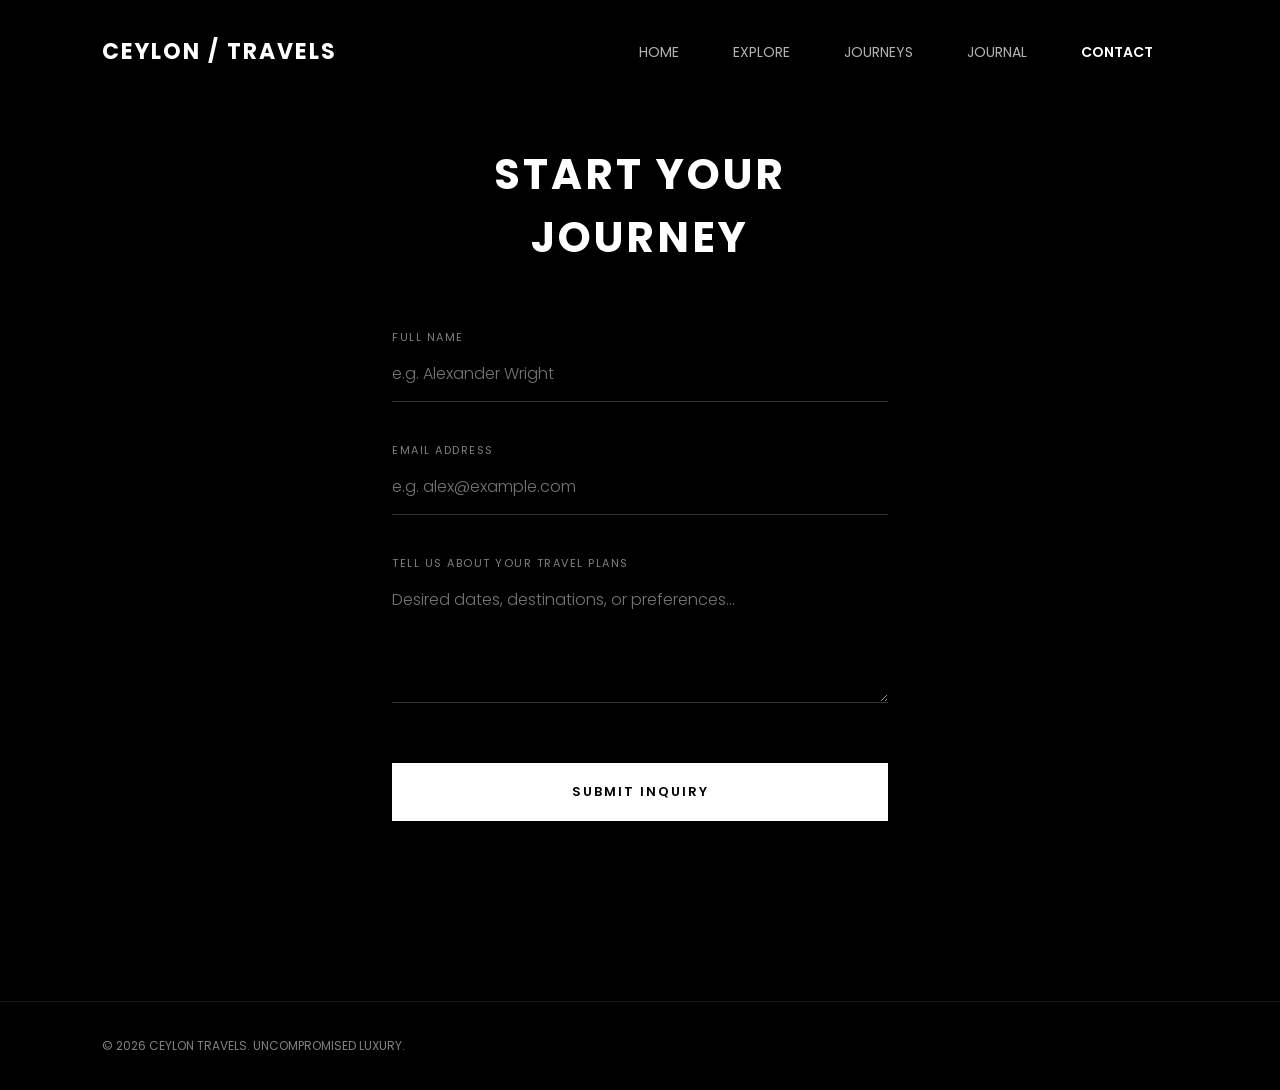
==== contact.html @ 8af956b3 "Create contact.html" ====
<!DOCTYPE html>
<html lang="en">
<head>
    <meta charset="UTF-8">
    <meta name="viewport" content="width=device-width, initial-scale=1.0">
    <title>CONTACT | Ceylon Travels</title>
    <link href="https://fonts.googleapis.com/css2?family=Poppins:wght@300;400;600;700&display=swap" rel="stylesheet">
    <style>
        * { margin: 0; padding: 0; box-sizing: border-box; font-family: 'Poppins', sans-serif; }
        body { background: #000; color: #fff; }
        header { display: flex; justify-content: space-between; align-items: center; padding: 35px 8%; }
        .logo { font-size: 22px; font-weight: 700; letter-spacing: 2px; text-transform: uppercase; }
        .nav-links { list-style: none; }
        .nav-links li { display: inline-block; margin: 0 25px; }
        .nav-links a { text-decoration: none; color: #fff; font-size: 14px; text-transform: uppercase; opacity: 0.7; }
        
        .contact-container { padding: 40px 8% 100px 8%; max-width: 700px; margin: 0 auto; }
        .page-title { text-align: center; margin-bottom: 60px; }
        .page-title h1 { font-size: 42px; font-weight: 700; letter-spacing: 3px; text-transform: uppercase; }
        
        /* Ultra Minimal Form */
        .contact-form { display: flex; flex-direction: column; gap: 40px; }
        .form-group { display: flex; flex-direction: column; position: relative; }
        .form-group input, .form-group textarea {
            background: transparent;
            border: none;
            border-bottom: 1px solid rgba(255,255,255,0.2);
            padding: 15px 0;
            color: #fff;
            font-size: 16px;
            font-weight: 300;
            outline: none;
            transition: 0.3s;
        }
        .form-group input:focus, .form-group textarea:focus {
            border-bottom: 1px solid #fff;
        }
        .form-group label {
            font-size: 11px;
            text-transform: uppercase;
            letter-spacing: 1.5px;
            opacity: 0.5;
        }
        
        .submit-btn {
            background: #fff;
            color: #000;
            border: 1px solid #fff;
            padding: 18px;
            font-weight: 600;
            text-transform: uppercase;
            letter-spacing: 2px;
            font-size: 13px;
            cursor: pointer;
            transition: 0.3s ease;
            margin-top: 20px;
        }
        .submit-btn:hover {
            background: transparent;
            color: #fff;
        }

        footer { display: flex; justify-content: space-between; align-items: center; padding: 35px 8%; border-top: 1px solid rgba(255, 255, 255, 0.1); margin-top: 80px;}
        .copyright { font-size: 12px; opacity: 0.5; }
    </style>
</head>
<body>

    <header>
        <div class="logo">Ceylon / Travels</div>
      <ul class="nav-links">
    <li><a href="/">Home</a></li>
    <li><a href="/explore">Explore</a></li>
    <li><a href="/journeys">Journeys</a></li>
    <li><a href="/journal">Journal</a></li>
    <li><a href="/contact" style="opacity: 1; font-weight: 600;">Contact</a></li>
</ul>
    </header>

    <main class="contact-container">
        <div class="page-title">
            <h1>Start Your Journey</h1>
        </div>

        <form class="contact-form" action="#" method="POST">
            <div class="form-group">
                <label>Full Name</label>
                <input type="text" required placeholder="e.g. Alexander Wright">
            </div>
            <div class="form-group">
                <label>Email Address</label>
                <input type="email" required placeholder="e.g. alex@example.com">
            </div>
            <div class="form-group">
                <label>Tell us about your travel plans</label>
                <textarea rows="4" required placeholder="Desired dates, destinations, or preferences..."></textarea>
            </div>
            <button type="submit" class="submit-btn">Submit Inquiry</button>
        </form>
    </main>

    <footer>
        <p class="copyright">&copy; 2026 CEYLON TRAVELS. UNCOMPROMISED LUXURY.</p>
    </footer>

</body>
</html>
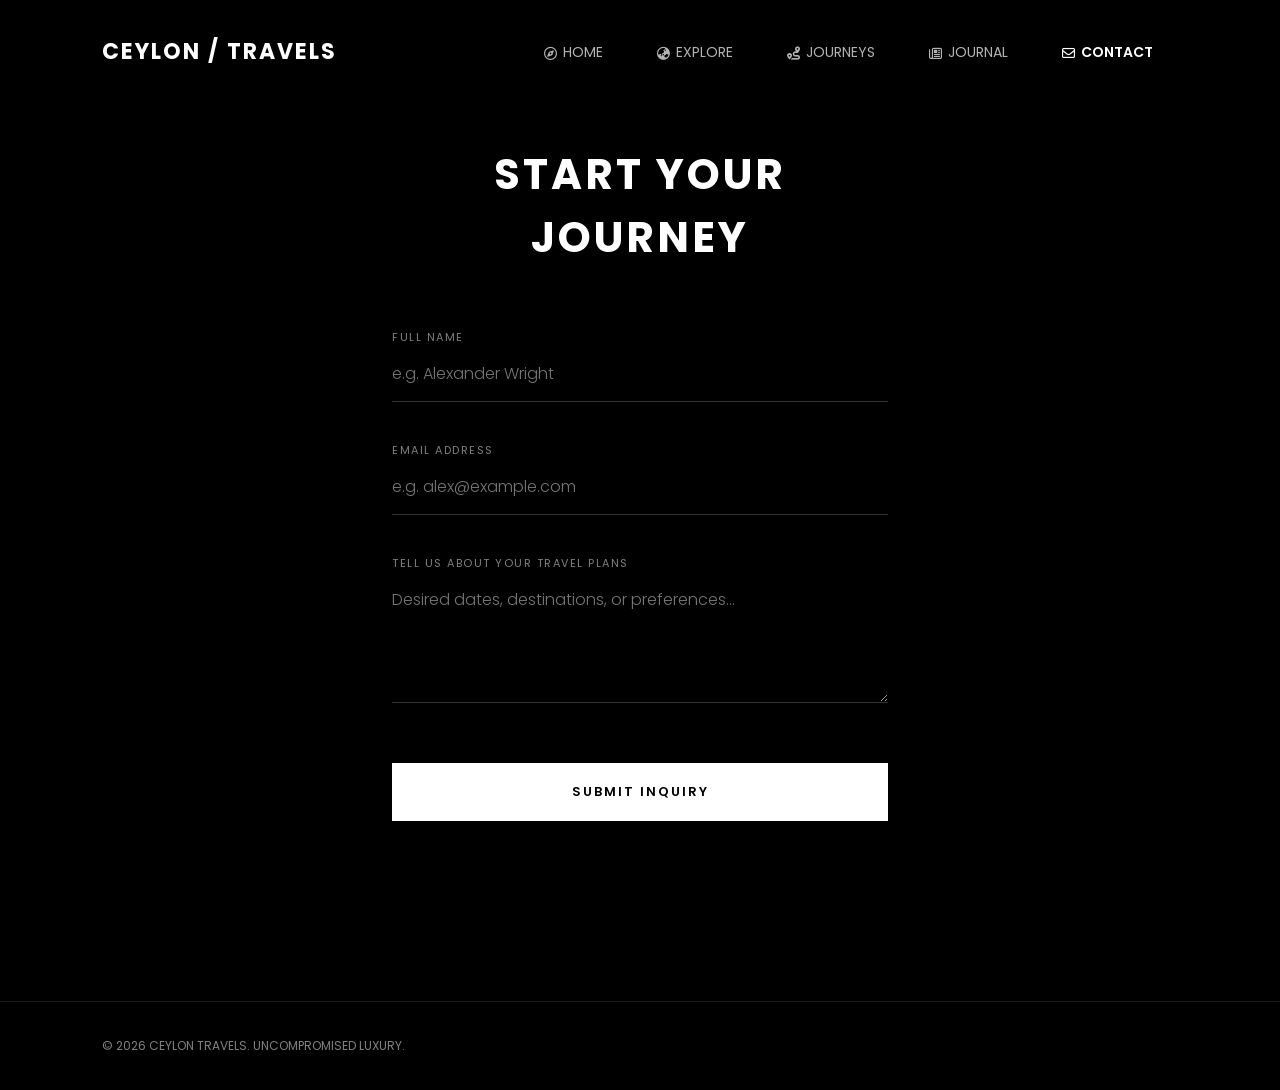
==== commit b2700a28: "Update contact.html" ====
--- a/contact.html
+++ b/contact.html
@@ -4,17 +4,79 @@
     <meta charset="UTF-8">
     <meta name="viewport" content="width=device-width, initial-scale=1.0">
     <title>CONTACT | Ceylon Travels</title>
+    
+    <!-- Google Fonts for Clean Typography -->
     <link href="https://fonts.googleapis.com/css2?family=Poppins:wght@300;400;600;700&display=swap" rel="stylesheet">
+    
+    <!-- Font Awesome Icons Link -->
+    <link rel="stylesheet" href="https://cdnjs.cloudflare.com/ajax/libs/font-awesome/6.5.1/css/all.min.css">
+    
+    <link rel="stylesheet" href="responsive.css">
     <style>
         * { margin: 0; padding: 0; box-sizing: border-box; font-family: 'Poppins', sans-serif; }
-        body { background: #000; color: #fff; }
-        header { display: flex; justify-content: space-between; align-items: center; padding: 35px 8%; }
+        body { background: #000; color: #fff; overflow-x: hidden; min-height: 100vh; position: relative; }
+        
+        /* Smooth Background Image Slider */
+        .bg-slider {
+            position: fixed;
+            top: 0;
+            left: 0;
+            width: 100%;
+            height: 100%;
+            z-index: -2;
+            overflow: hidden;
+        }
+
+        .slide {
+            position: absolute;
+            top: 0;
+            left: 0;
+            width: 100%;
+            height: 100%;
+            background-size: cover;
+            background-position: center;
+            opacity: 0;
+            transition: opacity 1.5s ease-in-out; /* පින්තූර මාරුවෙන Smooth ගතිය */
+        }
+
+        .slide.active {
+            opacity: 1;
+        }
+
+        /* High Contrast Dark Overlay (ෆෝම් එකේ අකුරු ලස්සනට පේන්න) */
+        .overlay {
+            position: fixed;
+            top: 0;
+            left: 0;
+            width: 100%;
+            height: 100%;
+            background: rgba(0, 0, 0, 0.7); /* 70% කළු පැහැති තිරයක් */
+            z-index: -1;
+        }
+        
+        header { display: flex; justify-content: space-between; align-items: center; padding: 35px 8%; z-index: 10; position: relative; }
         .logo { font-size: 22px; font-weight: 700; letter-spacing: 2px; text-transform: uppercase; }
         .nav-links { list-style: none; }
         .nav-links li { display: inline-block; margin: 0 25px; }
-        .nav-links a { text-decoration: none; color: #fff; font-size: 14px; text-transform: uppercase; opacity: 0.7; }
-        
-        .contact-container { padding: 40px 8% 100px 8%; max-width: 700px; margin: 0 auto; }
+        
+        .nav-links a { 
+            text-decoration: none; 
+            color: #fff; 
+            font-size: 14px; 
+            text-transform: uppercase; 
+            opacity: 0.7; 
+            transition: opacity 0.3s ease; 
+        }
+        .nav-links a:hover { opacity: 1; }
+
+        /* Icon styling */
+        .nav-links a i {
+            margin-right: 6px;
+            font-size: 13px;
+            vertical-align: middle;
+        }
+        
+        .contact-container { padding: 40px 8% 100px 8%; max-width: 700px; margin: 0 auto; position: relative; z-index: 5; }
         .page-title { text-align: center; margin-bottom: 60px; }
         .page-title h1 { font-size: 42px; font-weight: 700; letter-spacing: 3px; text-transform: uppercase; }
         
@@ -60,21 +122,83 @@
             color: #fff;
         }
 
-        footer { display: flex; justify-content: space-between; align-items: center; padding: 35px 8%; border-top: 1px solid rgba(255, 255, 255, 0.1); margin-top: 80px;}
+        footer { display: flex; justify-content: space-between; align-items: center; padding: 35px 8%; border-top: 1px solid rgba(255, 255, 255, 0.1); margin-top: 80px; position: relative; z-index: 5; }
         .copyright { font-size: 12px; opacity: 0.5; }
+
+        /* Mobile Optimization Fix (Phone එකට සියල්ල සකස් කිරීම) */
+        @media (max-width: 768px) {
+            header {
+                flex-direction: column !important;
+                gap: 15px !important;
+                padding: 20px 5% !important;
+            }
+
+            .nav-links { 
+                display: flex !important; 
+                visibility: visible !important;
+                opacity: 1 !important;
+                flex-wrap: wrap !important;
+                justify-content: center !important;
+                gap: 12px !important;
+                width: 100% !important;
+                padding: 0 !important;
+            }
+            
+            .nav-links li { 
+                display: inline-block !important; 
+                margin: 0 !important; 
+            }
+
+            .nav-links a {
+                font-size: 11px !important;
+                letter-spacing: 1px !important;
+                color: #ffffff !important;
+            }
+
+            .contact-container {
+                padding: 20px 5% 60px 5% !important;
+                width: 100% !important;
+            }
+
+            .page-title h1 {
+                font-size: 28px !important;
+                letter-spacing: 1px !important;
+            }
+
+            .contact-form {
+                gap: 25px !important;
+            }
+
+            footer { 
+                flex-direction: column !important; 
+                gap: 15px !important; 
+                text-align: center !important; 
+                margin-top: 40px !important;
+                padding: 25px 5% !important;
+            }
+        }
     </style>
 </head>
 <body>
 
+    <!-- Background Slider Images (ලංකාවේ Luxury ෆොටෝස් 3ක්) -->
+    <div class="bg-slider">
+        <div class="slide active" style="background-image: url('https://images.unsplash.com/photo-1546708973-b339540b5162?q=80&w=1920');"></div> <!-- Sigiriya View -->
+        <div class="slide" style="background-image: url('https://images.unsplash.com/photo-1563182117-2174f8cfb705?q=80&w=1920');"></div> <!-- Ella Train -->
+        <div class="slide" style="background-image: url('https://images.unsplash.com/photo-1586861635167-e5223aadc9fe?q=80&w=1920');"></div> <!-- Mirissa Beach -->
+    </div>
+    
+    <div class="overlay"></div>
+
     <header>
         <div class="logo">Ceylon / Travels</div>
-      <ul class="nav-links">
-    <li><a href="/">Home</a></li>
-    <li><a href="/explore">Explore</a></li>
-    <li><a href="/journeys">Journeys</a></li>
-    <li><a href="/journal">Journal</a></li>
-    <li><a href="/contact" style="opacity: 1; font-weight: 600;">Contact</a></li>
-</ul>
+        <ul class="nav-links">
+            <li><a href="index.html"><i class="fa-regular fa-compass"></i>Home</a></li>
+            <li><a href="explore.html"><i class="fa-solid fa-earth-asia"></i>Explore</a></li>
+            <li><a href="journeys.html"><i class="fa-solid fa-route"></i>Journeys</a></li>
+            <li><a href="journal.html"><i class="fa-regular fa-newspaper"></i>Journal</a></li>
+            <li><a href="contact.html" style="opacity: 1; font-weight: 600;"><i class="fa-regular fa-envelope"></i>Contact</a></li>
+        </ul>
     </header>
 
     <main class="contact-container">
@@ -103,5 +227,20 @@
         <p class="copyright">&copy; 2026 CEYLON TRAVELS. UNCOMPROMISED LUXURY.</p>
     </footer>
 
+    <!-- Background එක Auto Change වෙන්න අවශ්‍ය පුංචි Script එක -->
+    <script>
+        const slides = document.querySelectorAll('.slide');
+        let currentSlide = 0;
+
+        function nextSlide() {
+            slides[currentSlide].classList.remove('active');
+            currentSlide = (currentSlide + 1) % slides.length;
+            slides[currentSlide].classList.add('active');
+        }
+
+        // තත්පර 5න් පහට (5000ms) පින්තූරය මාරු වේ
+        setInterval(nextSlide, 5000);
+    </script>
+
 </body>
 </html>
--- a/responsive.css
+++ b/responsive.css
@@ -0,0 +1,128 @@
+/* ==========================================
+   UNIVERSAL MOBILE RESPONSIVE BLUEPRINT
+   ========================================== */
+
+/* 1. Global Safety (ඕනෑම image එකක් හෝ වීඩියෝවක් screen එකෙන් එළියට පැනීම වළක්වයි) */
+img, video, iframe {
+    max-width: 100%;
+    height: auto;
+}
+
+/* 2. Tablets සහ සාමාන්‍ය Phones සඳහා (Width එක 768px වලට වඩා අඩු screen) */
+@media (max-width: 768px) {
+    /* Header (Nav Bar) එක සරල කිරීම */
+    header {
+        padding: 20px 5%;
+        flex-direction: column;
+        gap: 15px;
+        text-align: center;
+    }
+    
+    .nav-links li {
+        margin: 0 10px; /* ලින්ක් අතර ඉඩ අඩු කිරීම */
+    }
+    
+    .nav-links a {
+        font-size: 12px;
+    }
+
+    /* Content සහ Typography (අකුරු phone එකට ගැලපෙන ලෙස කුඩා වේ) */
+    .content h1 {
+        font-size: 32px !important;
+        letter-spacing: 2px;
+    }
+    
+    .content p {
+        font-size: 14px;
+        margin-bottom: 30px;
+    }
+    
+    .page-title h1 {
+        font-size: 30px !important;
+    }
+
+    /* Footer සැකසුම */
+    footer {
+        flex-direction: column;
+        gap: 15px;
+        text-align: center;
+        padding: 30px 5%;
+    }
+}
+
+/* 3. කුඩාම Phones සඳහා (iPhone SE, පැරණි Android ෆෝන් - Width එක 480px වලට වඩා අඩු screen) */
+@media (max-width: 480px) {
+    /* Padding අඩු කර screen එකේ ඉඩ ඉතිරි කිරීම */
+    .explore-container, .journeys-container, .journal-container, .contact-container {
+        padding: 30px 5% 60px 5% !important;
+    }
+
+    /* Explore Page Grid එක (Phone එකේදී එක පේළියට එක බැගින් පෙන්වීමට) */
+    .grid-container {
+        grid-template-columns: 1fr !important; /* Columns 3ම 1ක් කරයි */
+        gap: 20px;
+    }
+    
+    .destination-card {
+        height: 350px; /* Phone එකට ගැළපෙන උස */
+    }
+
+    /* Journeys Page Table එක (මේක සුපිරි trick එකක්! Table එකක් phone එකේදී scroll වෙන්නේ නැතිව card එකක් බවට පත් කරයි) */
+    .itinerary-list, .itinerary-list tbody, .itinerary-row, .itinerary-cell {
+        display: block;
+        width: 100% !important;
+    }
+    
+    .itinerary-row {
+        margin-bottom: 30px;
+        padding-bottom: 20px;
+        border-bottom: 1px solid rgba(255,255,255,0.1);
+    }
+    
+    .itinerary-cell {
+        padding: 5px 0 !important;
+        text-align: left !important;
+    }
+    
+    .itinerary-num {
+        font-size: 14px;
+        opacity: 0.5;
+    }
+    
+    .itinerary-action {
+        margin-top: 15px;
+    }
+
+    /* Journal Page (Blog එක පේළියට හැඩගැස්වීම) */
+    .article-entry {
+        flex-direction: column !important; /* පින්තූරය සහ අකුරු එක පිට එක තබයි */
+        gap: 20px;
+        margin-bottom: 50px;
+    }
+    
+    .article-img, .article-meta {
+        width: 100% !important;
+    }
+    
+    .article-img {
+        height: 220px;
+    }
+    
+    .article-title {
+        font-size: 20px;
+    }
+
+    /* Contact Page Form එක */
+    .contact-form {
+        gap: 25px;
+    }
+    
+    .form-group input, .form-group textarea {
+        font-size: 14px;
+    }
+    
+    .submit-btn {
+        padding: 15px;
+        font-size: 12px;
+    }
+}
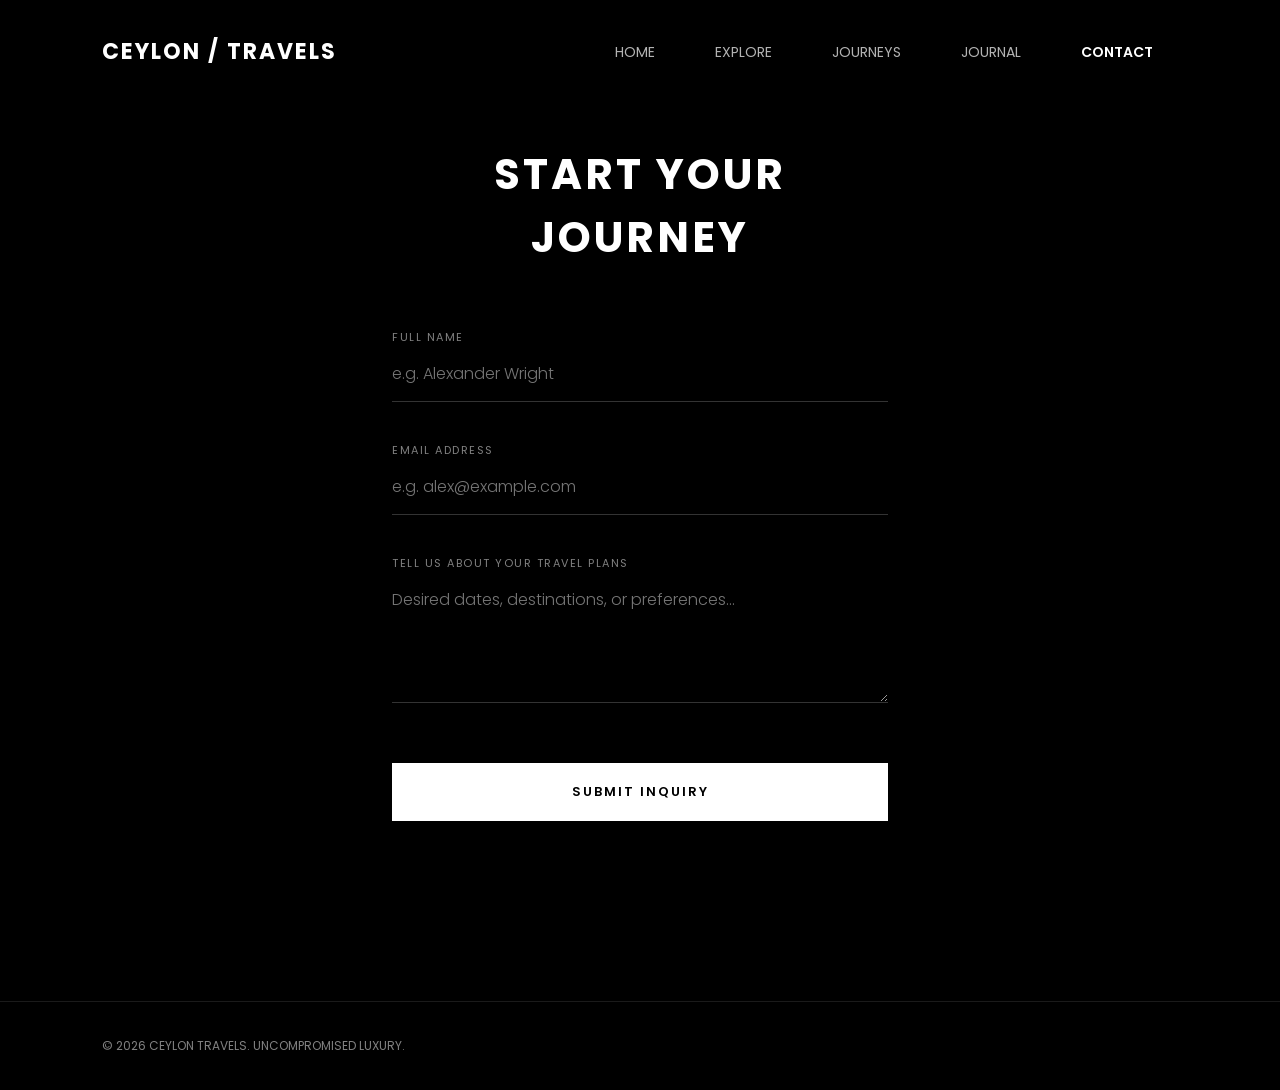
==== commit 9aa73e93: "Update contact.html" ====
--- a/contact.html
+++ b/contact.html
@@ -193,11 +193,11 @@
     <header>
         <div class="logo">Ceylon / Travels</div>
         <ul class="nav-links">
-            <li><a href="index.html"><i class="fa-regular fa-compass"></i>Home</a></li>
-            <li><a href="explore.html"><i class="fa-solid fa-earth-asia"></i>Explore</a></li>
-            <li><a href="journeys.html"><i class="fa-solid fa-route"></i>Journeys</a></li>
-            <li><a href="journal.html"><i class="fa-regular fa-newspaper"></i>Journal</a></li>
-            <li><a href="contact.html" style="opacity: 1; font-weight: 600;"><i class="fa-regular fa-envelope"></i>Contact</a></li>
+            <li><a href="index.html"><i></i>Home</a></li>
+            <li><a href="explore.html"><i></i>Explore</a></li>
+            <li><a href="journeys.html"><i></i>Journeys</a></li>
+            <li><a href="journal.html"><i></i>Journal</a></li>
+            <li><a href="contact.html" style="opacity: 1; font-weight: 600;"><i></i>Contact</a></li>
         </ul>
     </header>
 
